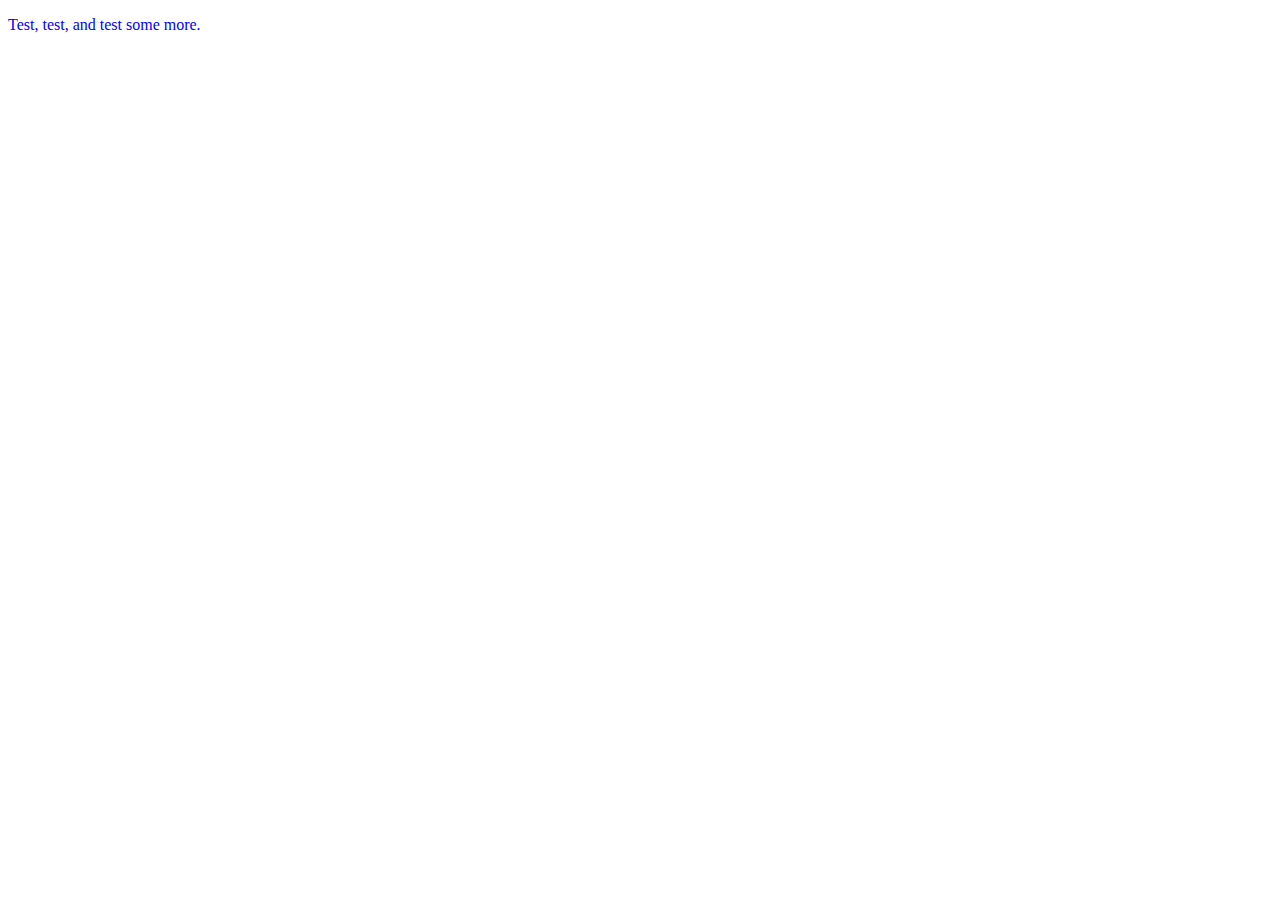
==== Website/Index.html @ 273463e7 "Added website" ====
<!DOCTYPE html>
<html>
  <head>
    <meta charset="utf-8">
    <title>Test Page</title>
    <link href="styles/style.css" rel="stylesheet" type="text/css">
  </head>
  <body>
    <p>Test, test, and test some more. </p>
  </body>
</html>
---- Website/styles/style.css ----
p  {
    color: blue;
}
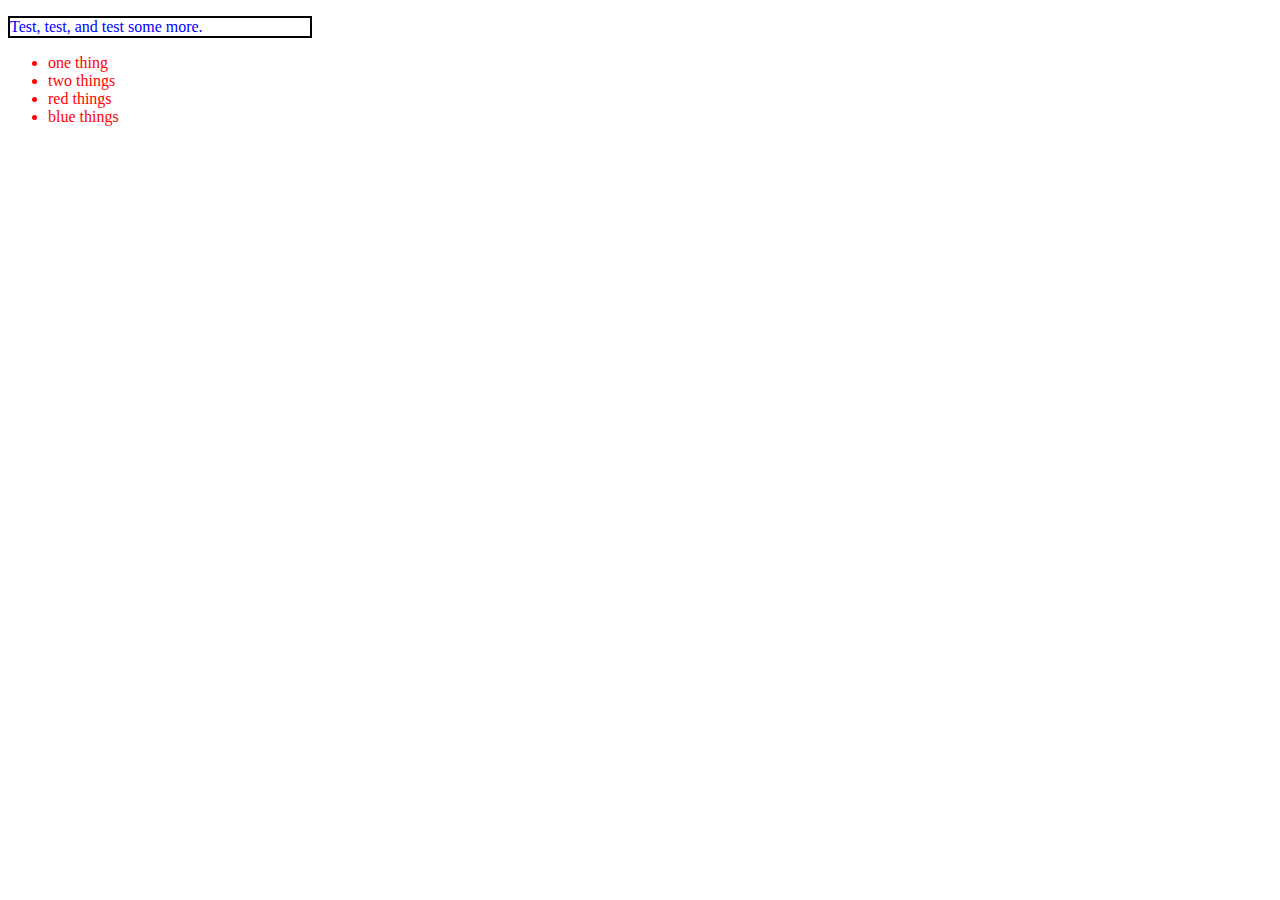
==== commit f0917b65: "Added images directory" ====
--- a/Website/Index.html
+++ b/Website/Index.html
@@ -7,6 +7,12 @@
   </head>
   <body>
     <p>Test, test, and test some more. </p>
+    <ul>
+        <li>one thing</li>
+        <li>two things</li>
+        <li>red things</li>
+        <li>blue things</li>
+    </ol>
   </body>
 </html>
   --- a/Website/styles/style.css
+++ b/Website/styles/style.css
@@ -1,3 +1,9 @@
 p  {
     color: blue;
+    width: 300px;
+    border: 2px solid black;
+}
+
+li {
+    color: red;
 }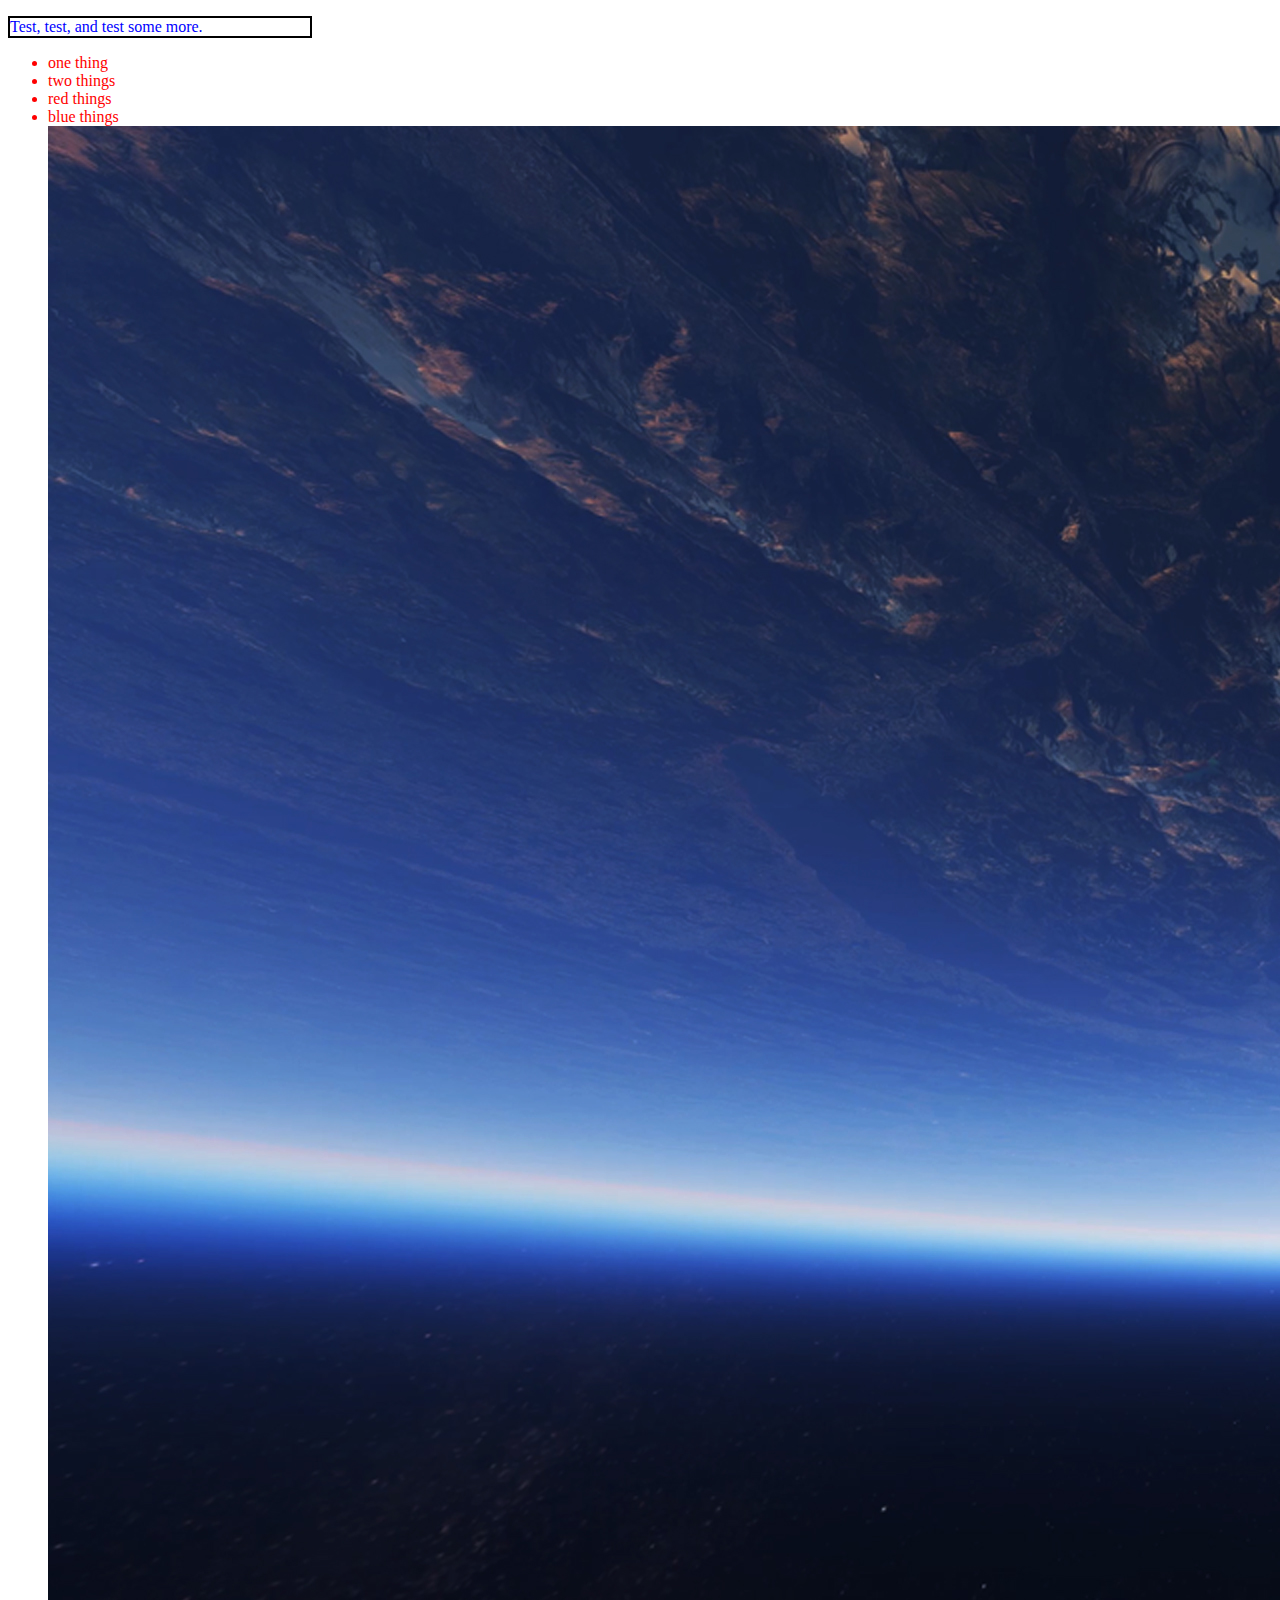
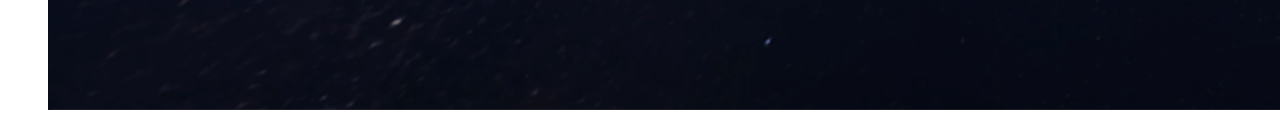
==== commit 7c459bf0: "Remove unused directories" ====
--- a/Website/Index.html
+++ b/Website/Index.html
@@ -13,6 +13,7 @@
         <li>red things</li>
         <li>blue things</li>
     </ol>
+    <img src="images/earth.jpg" alt="picture of earth">
   </body>
 </html>
   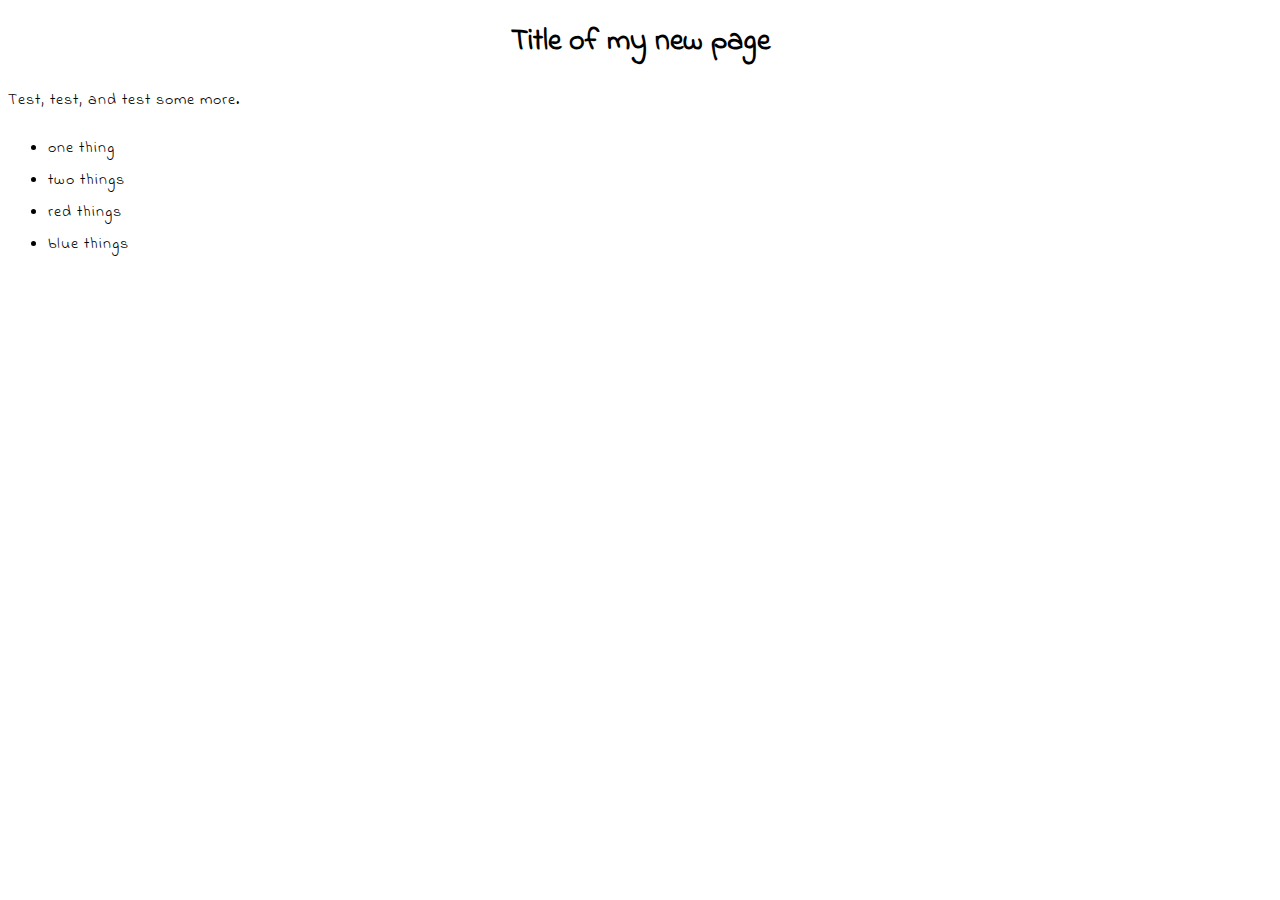
==== commit efa30c9c: "Update to index.html and css for fonts." ====
--- a/Website/Index.html
+++ b/Website/Index.html
@@ -2,10 +2,12 @@
 <html>
   <head>
     <meta charset="utf-8">
+    <link href="https://fonts.googleapis.com/css?family=Indie+Flower" rel="stylesheet">
+    <link href="styles/style.css" rel="stylesheet" type="text/css">
     <title>Test Page</title>
-    <link href="styles/style.css" rel="stylesheet" type="text/css">
   </head>
   <body>
+    <h1>Title of my new page</h1>
     <p>Test, test, and test some more. </p>
     <ul>
         <li>one thing</li>
@@ -13,7 +15,6 @@
         <li>red things</li>
         <li>blue things</li>
     </ol>
-    <img src="images/earth.jpg" alt="picture of earth">
   </body>
 </html>
   --- a/Website/styles/style.css
+++ b/Website/styles/style.css
@@ -1,9 +1,15 @@
-p  {
-    color: blue;
-    width: 300px;
-    border: 2px solid black;
+html {
+  font-size: 10px; /* px means 'pixels': the base font size is now 10 pixels high  */
+  font-family: 'Indie Flower', cursive;
 }
 
-li {
-    color: red;
+h1 {
+  font-size: 30px;
+  text-align: center;
+}
+
+p, li {
+  font-size: 16px;    
+  line-height: 2;
+  letter-spacing: 1px;
 }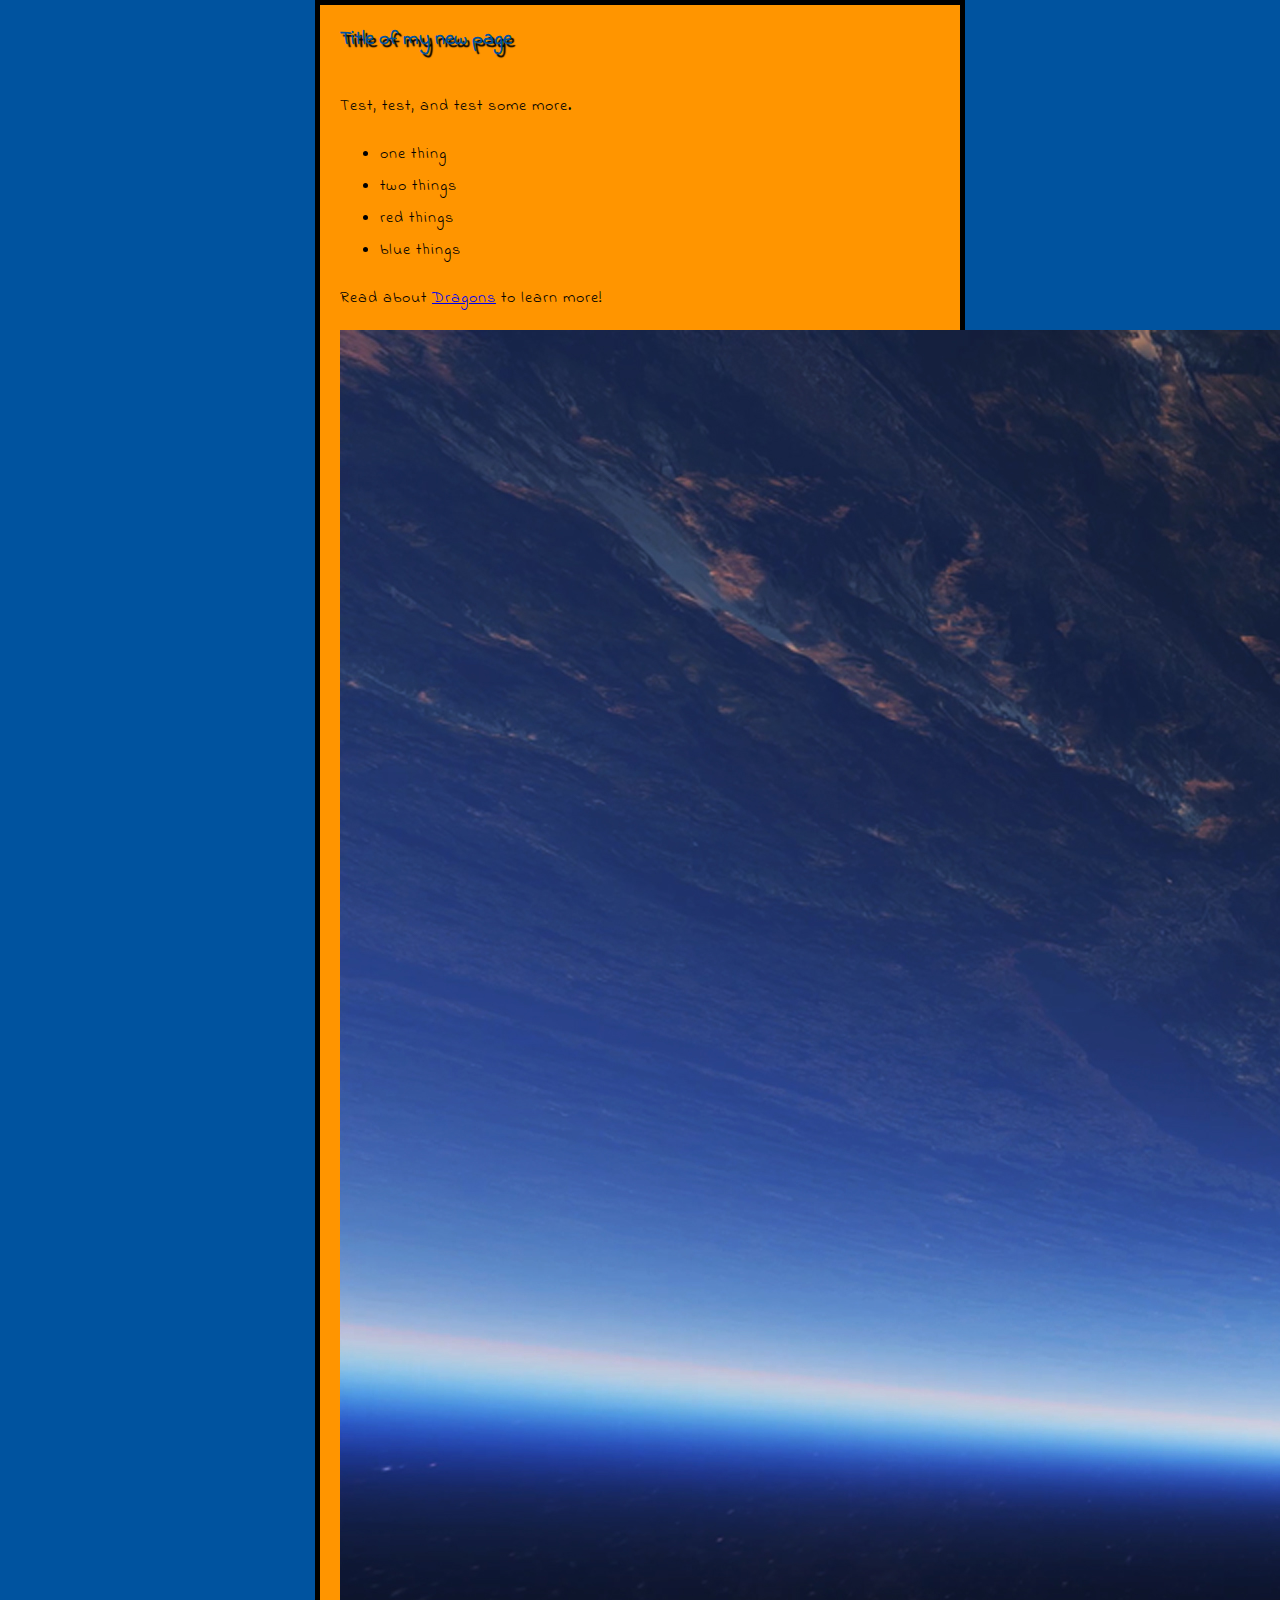
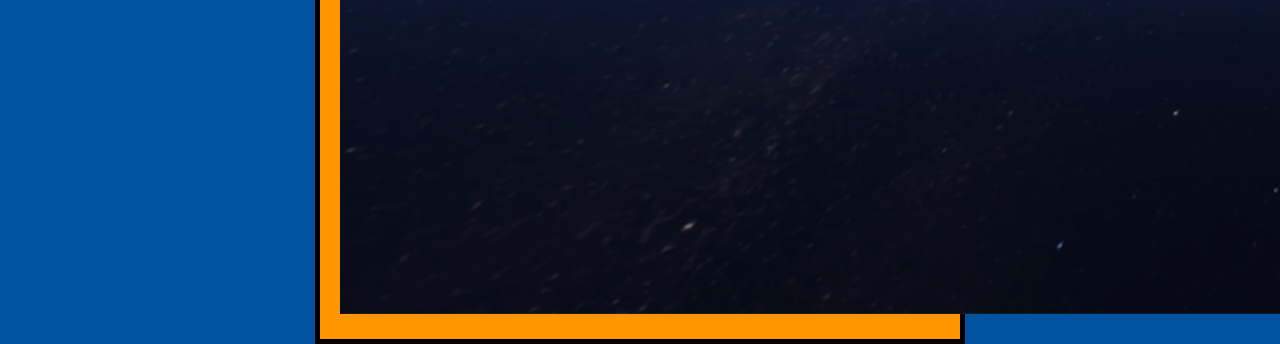
==== commit 4456ba31: "blah" ====
--- a/Website/Index.html
+++ b/Website/Index.html
@@ -9,12 +9,16 @@
   <body>
     <h1>Title of my new page</h1>
     <p>Test, test, and test some more. </p>
+    
     <ul>
         <li>one thing</li>
         <li>two things</li>
         <li>red things</li>
         <li>blue things</li>
-    </ol>
+    </ul>
+    <p>Read about <a href="http://www.angelfire.com/az/dragonflight">Dragons</a> to learn more!</p>
+    <img src="images/earth.jpg" alt="picture of earth">
+    <script src="scripts/main.js"></script>
   </body>
 </html>
   --- a/Website/styles/style.css
+++ b/Website/styles/style.css
@@ -1,15 +1,29 @@
 html {
   font-size: 10px; /* px means 'pixels': the base font size is now 10 pixels high  */
   font-family: 'Indie Flower', cursive;
-}
-
-h1 {
-  font-size: 30px;
-  text-align: center;
 }
 
 p, li {
   font-size: 16px;    
   line-height: 2;
   letter-spacing: 1px;
-}+}
+
+html {
+  background-color: #00539F;
+}
+
+body {
+  width: 600px;
+  margin: 0 auto;
+  background-color: #FF9500;
+  padding: 0 20px 20px 20px;
+  border: 5px solid black;
+}
+
+h1 {
+  margin: 0;
+  padding: 20px 0;    
+  color: #00539F;
+  text-shadow: 3px 3px 1px black;
+}
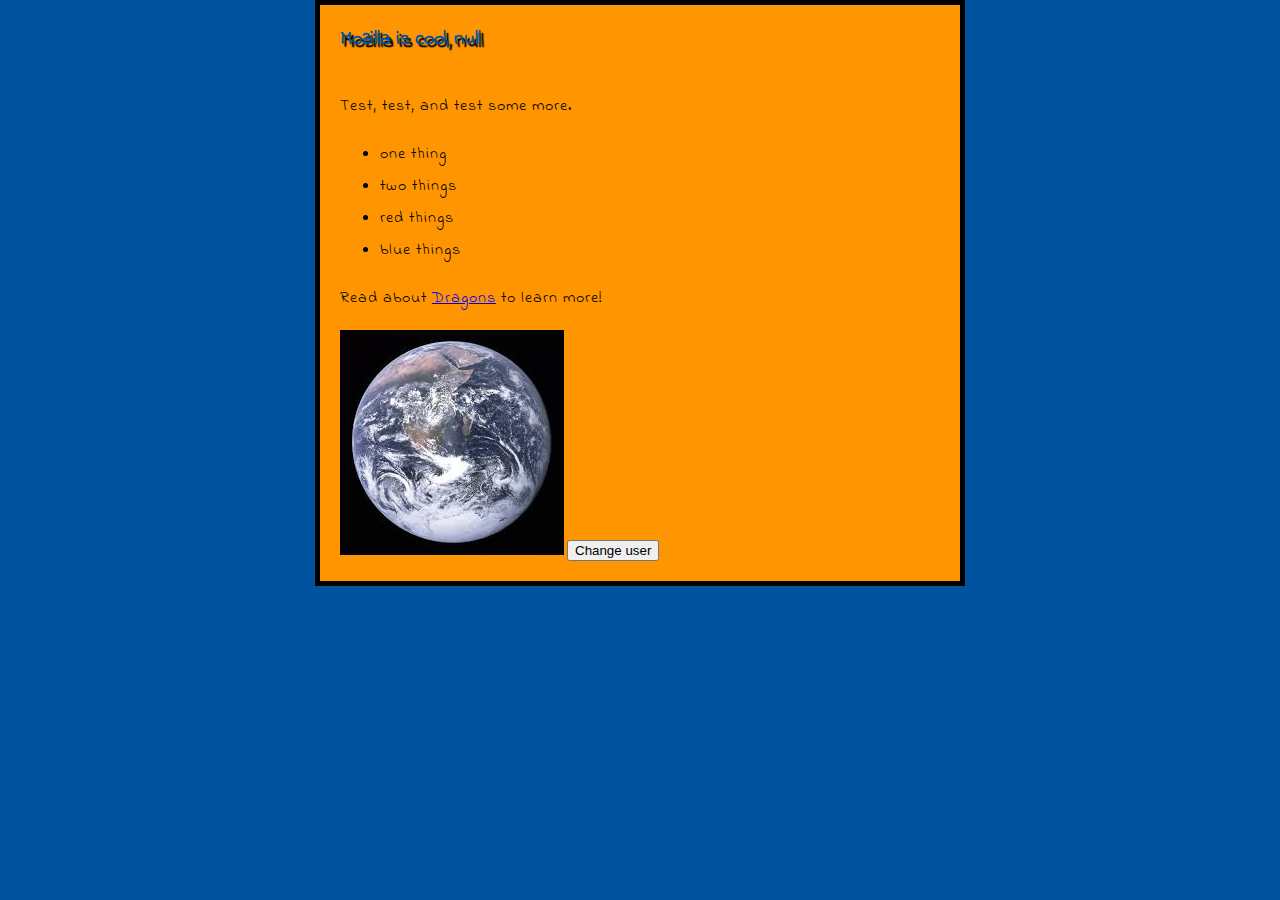
==== commit 98fbf11c: "More Javascript edits." ====
--- a/Website/Index.html
+++ b/Website/Index.html
@@ -18,6 +18,7 @@
     </ul>
     <p>Read about <a href="http://www.angelfire.com/az/dragonflight">Dragons</a> to learn more!</p>
     <img src="images/earth.jpg" alt="picture of earth">
+    <button>Change user</button>
     <script src="scripts/main.js"></script>
   </body>
 </html>
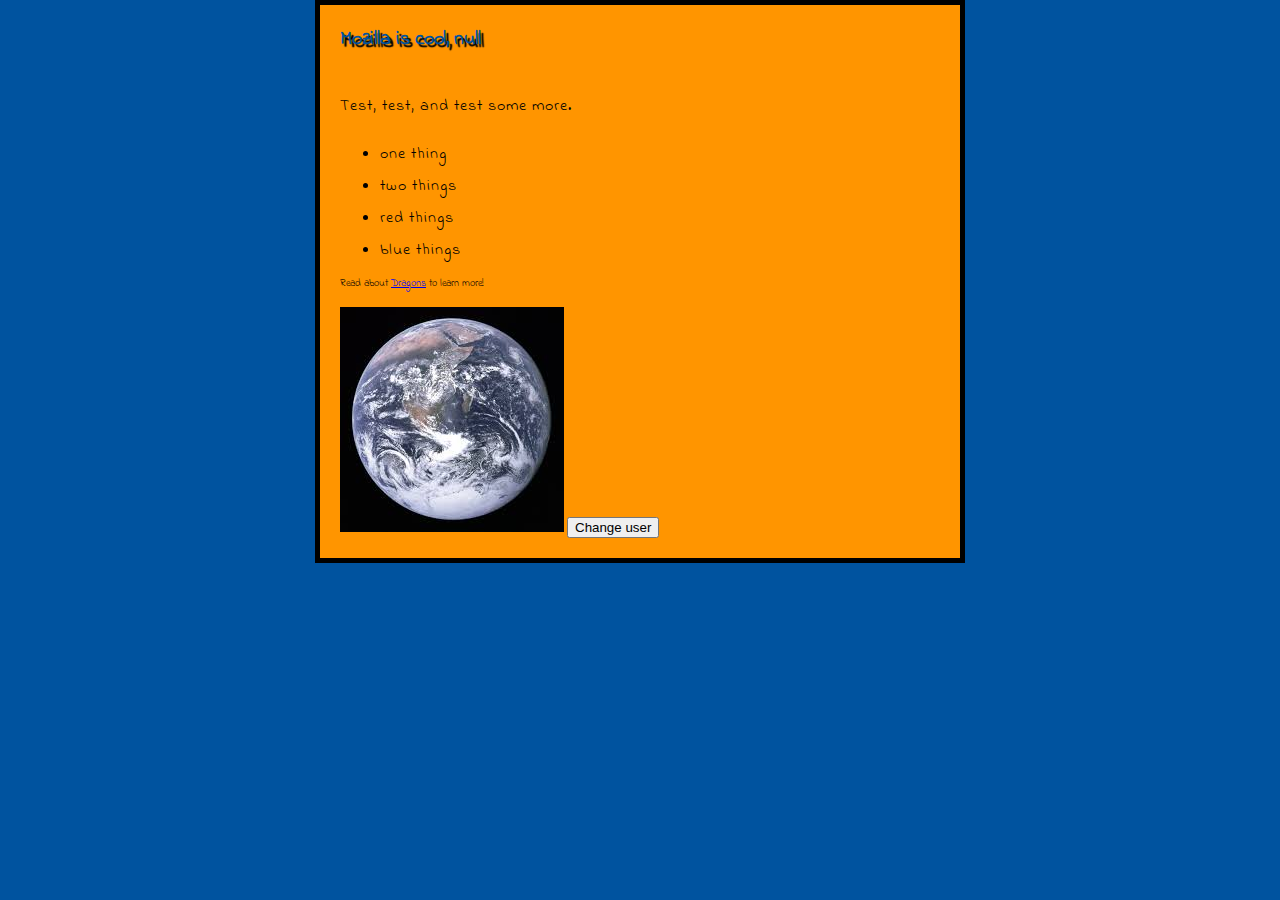
==== commit 3c420898: "Start new webpage" ====
--- a/Website/Index.html
+++ b/Website/Index.html
@@ -10,12 +10,14 @@
     <h1>Title of my new page</h1>
     <p>Test, test, and test some more. </p>
     
-    <ul>
+    <div class="list"></div>
+      <ul>
         <li>one thing</li>
         <li>two things</li>
         <li>red things</li>
         <li>blue things</li>
-    </ul>
+      </ul>
+    </div
     <p>Read about <a href="http://www.angelfire.com/az/dragonflight">Dragons</a> to learn more!</p>
     <img src="images/earth.jpg" alt="picture of earth">
     <button>Change user</button>
--- a/Website/styles/style.css
+++ b/Website/styles/style.css
@@ -26,4 +26,4 @@
   padding: 20px 0;    
   color: #00539F;
   text-shadow: 3px 3px 1px black;
-}
+}